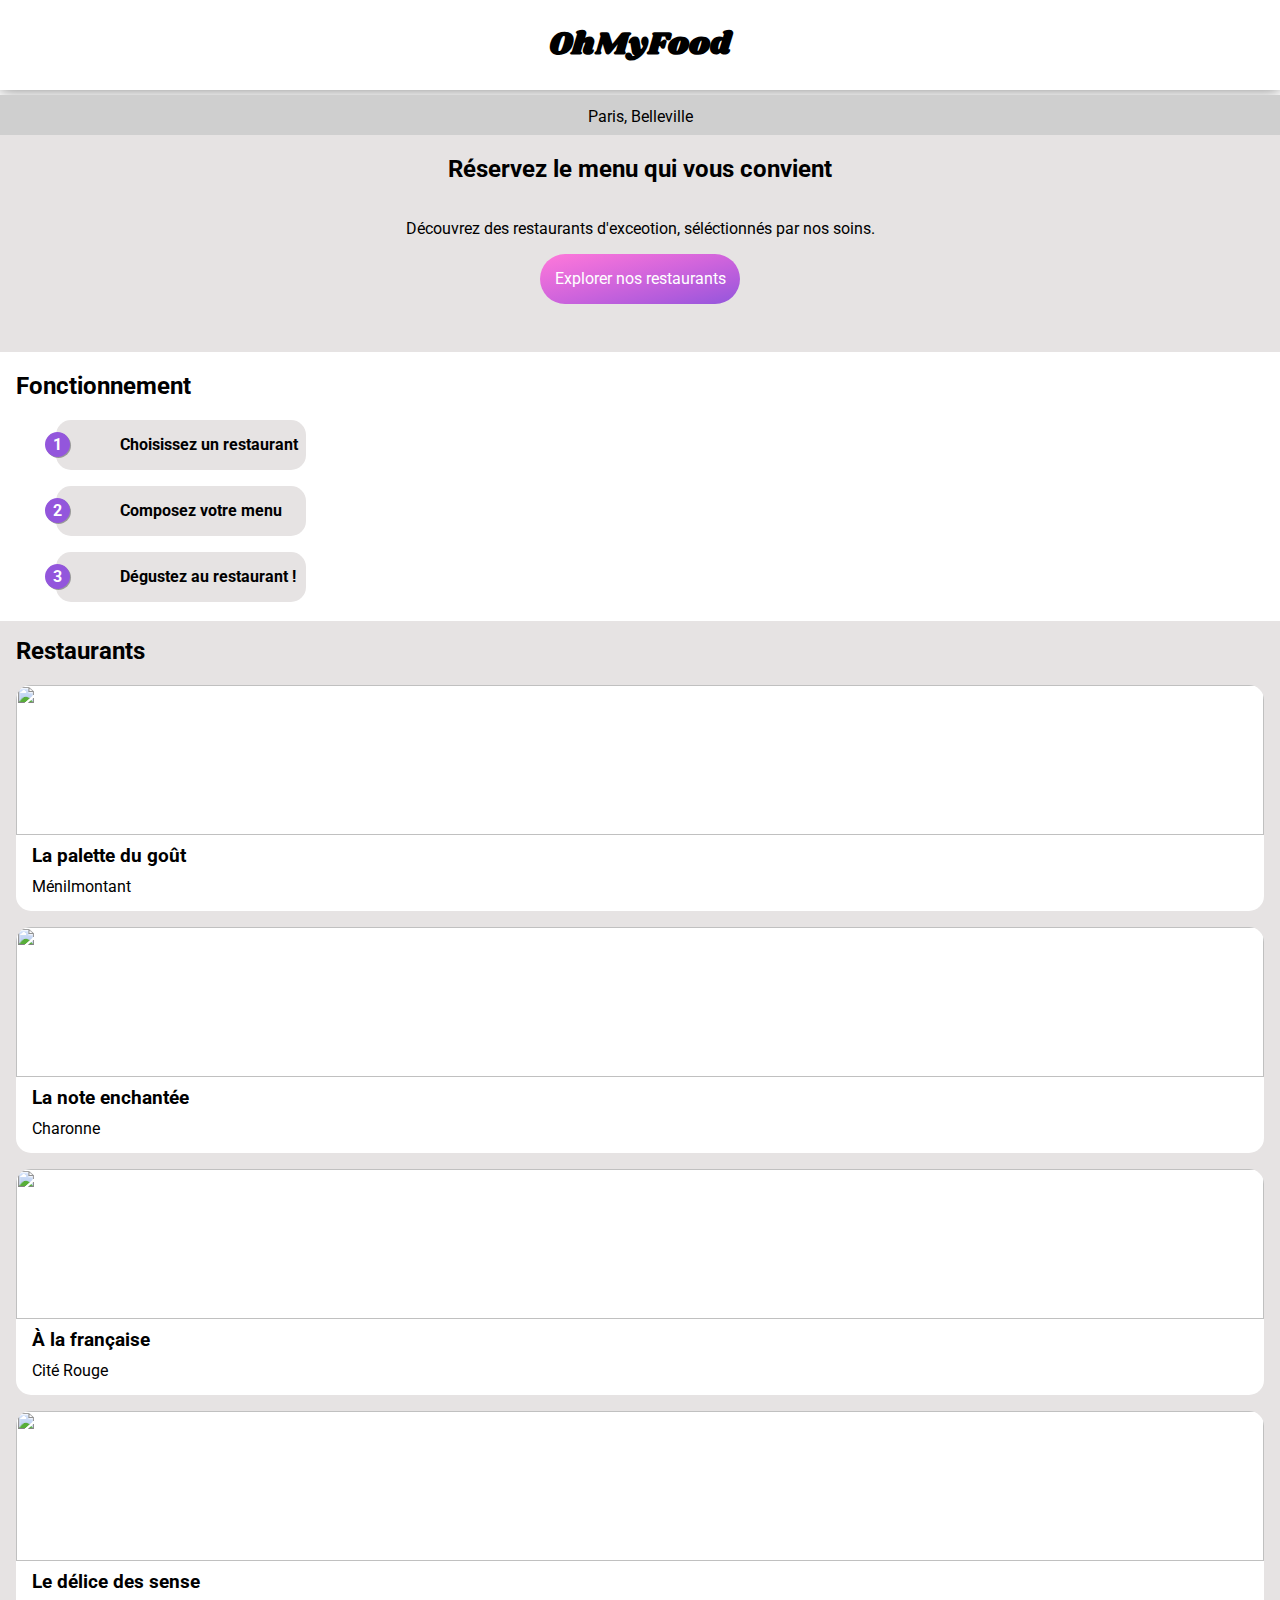
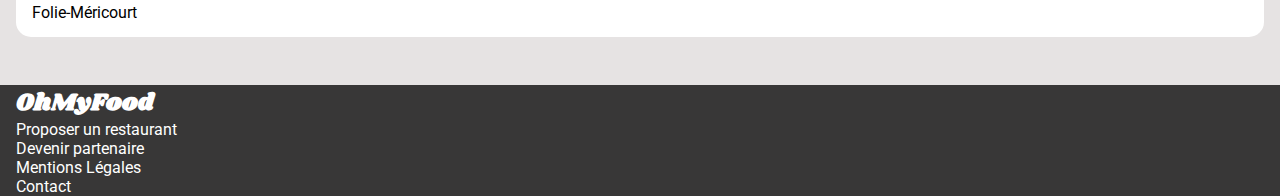
==== index.html @ 17fee3ae "maj" ====
<!DOCTYPE html>
<html>
    <head>
        <meta charset='utf-8'>
        <meta http-equiv='X-UA-Compatible' content='IE=edge'>
        <title>acceuil</title>
        <meta name='viewport' content='width=device-width, initial-scale=1'>
        <link rel='stylesheet' type='text/css' media='screen' href='main.css'>
        <script src="https://kit.fontawesome.com/38914195b2.js" crossorigin="anonymous"></script>

    </head>

    <body>
        <header>
            <h1 class="logo">OhMyFood</h1>
        </header>

        <main>
            <section id="desc">
                <div id="local">
                    <p><i class="fas fa-map-marker-alt"></i> Paris, Belleville</p>
                </div>
                <div id="des">
                    <h2>Réservez le menu qui vous convient</h2>
                    <p>Découvrez des restaurants d'exceotion, séléctionnés par nos soins.</p>
                    <a href="#resto" class="button">Explorer nos restaurants</a>
                </div>
            </section>

            <section id="fonction">
                <h2>Fonctionnement</h2>
                <ol class="l_style" id="list">
                    <li>
                        <i class="mod fas fa-mobile-alt"></i>
                        <span class="text">Choisissez un restaurant</span>
                    </li>
                    <li>
                        <i class="mod fas fa-list-ul"></i>
                        <span class="text">Composez votre menu</span>
                    </li>
                    <li>
                        <i class="mod fas fa-store"></i>
                        <span class="text"> Dégustez au restaurant !</span>
                    </li>
                </ol>
            </section>

            <section id="resto">
                <h2>Restaurants</h2>
                <ul class="l_style" id="a_list">
                    <li class="scale-up-bottom">
                        <figure class="a_fig">
                            <a class="link" href="taste.html"></a>
                            <div class="img">
                                <img class="a_img" src="img/Menilmontant.jpg"/>
                            </div>
                            <figcaption class="a_caption">
                                <h3>La palette du goût</h3>
                                <p>Ménilmontant</p>
                                <p class="heart">
                                    <i class="far fa-heart default-icon"></i>
                                    <i class="fas fa-heart hover-icon"></i>
                                </p>
                            </figcaption>
                        </figure>
                    </li>
                    <li class="scale-up-bottom">
                        <figure class="a_fig">
                            <a class="link" href="enchanted.html"></a>
                            <div class="img">
                                <img class="a_img" src="img/Charonne.jpg"/>
                            </div>
                            <figcaption class="a_caption">
                                <h3>La note enchantée</h3>
                                <p>Charonne</p>
                                <p class="heart">
                                    <i class="far fa-heart default-icon"></i>
                                    <i class="fas fa-heart hover-icon"></i>
                                </p>
                            </figcaption>
                        </figure>
                    </li>
                    <li class="scale-up-bottom">
                        <figure class="a_fig">
                            <a class="link" href="french.html"></a>
                            <div class="img">
                                <img class="a_img" src="img/Rouge.jpg"/>
                            </div>
                            <figcaption class="a_caption">
                                <h3>À la française</h3>
                                <p>Cité Rouge</p>
                                <p class="heart">
                                    <i class="far fa-heart default-icon"></i>
                                    <i class="fas fa-heart hover-icon"></i>
                                </p>
                            </figcaption>
                        </figure>
                    </li>
                    <li class="scale-up-bottom">
                        <figure class="a_fig">
                            <a class="link" href="pleasure.html"></a>
                            <div class="img">
                                <img class="a_img" src="img/Folie.jpg"/>
                            </div>
                            <figcaption class="a_caption">
                                <h3>Le délice des sense</h3>
                                <p>Folie-Méricourt</p>
                                <p class="heart">
                                    <i class="far fa-heart default-icon"></i>
                                    <i class="fas fa-heart hover-icon"></i>
                                </p>
                            </figcaption>
                        </figure>
                    </li>
                </ul>
            </section>
        </main>

        <footer>
            <h1 class="logo">OhMyFood</h1>
            <p><i class="fas fa-utensils"></i> Proposer un restaurant</p>
            <p><i class="fas fa-handshake"></i> Devenir partenaire</p>
            <p>Mentions Légales</p>
            <p>Contact</p>
        </footer>
    </body>
</html>
---- main.css ----
@import url("https://fonts.googleapis.com/css2?family=Shrikhand&display=swap");
@import url("https://fonts.googleapis.com/css2?family=Roboto:ital,wght@0,100;0,300;0,400;0,500;0,700;0,900;1,100;1,300;1,400;1,500;1,700;1,900&display=swap");
* {
  box-sizing: border-box;
  font-family: "Roboto", sans-serif;
}

body {
  margin: 0;
}

.logo {
  font-family: "Shrikhand", cursive;
}

.button {
  height: 50px;
  background-image: linear-gradient(to right bottom, #ff79da, #e86edb, #cf64dc, #b35cdc, #9356dc);
  border-radius: 25px;
  border: 0;
  color: white;
  width: 200px;
  display: flex;
  justify-content: center;
  align-items: center;
  text-decoration: none;
  margin-bottom: 3rem;
}

/*header*/
header {
  box-shadow: 0px 0px 15px gray;
  margin: 0;
  display: flex;
  align-items: center;
  justify-content: center;
}
header a {
  position: absolute;
  left: 10px;
}
header i {
  font-size: 25px;
  color: black;
}

/*footer*/
footer {
  background-color: #383737;
}
footer h1 {
  font-size: 1.5rem;
}
footer h1, footer p {
  margin: 0;
  margin-left: 1rem;
  color: white;
}

/*main accueil*/
#resto, #desc, #list li {
  background-color: #e6e3e3;
}

#fonction, .text, #resto h2 {
  margin-left: 1rem;
}

#resto h2 {
  padding-top: 1rem;
}

#des {
  display: flex;
  align-items: center;
  justify-content: center;
  flex-direction: column;
}
#des h2, #des p {
  width: 74%;
  text-align: center;
}

.l_style {
  list-style: none;
}

#list {
  counter-reset: counter;
}
#list li {
  counter-increment: counter;
  margin-top: 1rem;
  margin-bottom: 1rem;
  width: 250px;
  height: 50px;
  border-radius: 15px;
  display: flex;
  justify-content: center;
  align-items: center;
}
#list li .text {
  width: 180px;
  font-weight: bold;
}
#list li .mod {
  width: 16px;
  height: 16px;
  display: flex;
  justify-content: center;
}
#list li::before {
  content: counter(counter);
  display: flex;
  justify-content: center;
  align-items: center;
  position: relative;
  left: -18px;
  width: 25px;
  height: 25px;
  color: white;
  font-weight: bold;
  background: #9356DC;
  border-radius: 50%;
  box-shadow: 1px 1px 0 #999;
}

#local {
  display: flex;
  margin-top: 5px;
  background-color: #cfcfcf;
  align-items: center;
  justify-content: center;
  height: 2.5rem;
}
#local p {
  margin: 0px;
  height: 1rem;
}

.img {
  width: 100%;
  height: 150px;
}

.a_img {
  width: 100%;
  height: 100%;
  object-fit: cover;
  border-radius: 15px 15px 0 0;
}

.a_fig {
  border-radius: 15px;
  background-color: white;
  margin-left: 1rem;
  margin-right: 1rem;
  position: relative;
}

.link {
  position: absolute;
  width: 92%;
  height: 255px;
}

.a_caption {
  margin-left: 1rem;
  padding-top: 10px;
  padding-bottom: 5px;
}
.a_caption h3, .a_caption p {
  margin: 0;
  margin-bottom: 10px;
}

#a_list {
  padding: 0;
  padding-bottom: 2rem;
  margin-bottom: 0;
}

.heart {
  position: absolute;
  right: 25px;
}

.a_caption .heart {
  top: 180px;
}

/*main french*/
#hf_font {
  background-image: url("img/Rouge.jpg");
}

#he_font {
  background-image: url("img/Charonne.jpg");
}

#hp_font {
  background-image: url("img/Folie.jpg");
}

#ht_font {
  background-image: url("img/Menilmontant.jpg");
}

.h_font {
  background-size: cover;
  background-repeat: no-repeat;
  height: 260px;
}

.h_color {
  background-color: #e6e3e3;
  border-radius: 25px 25px 0 0;
  height: 50px;
  width: 100%;
  position: absolute;
  top: 320px;
}
.h_color a {
  position: absolute;
  top: 30px;
  right: 30px;
}
.h_color i {
  font-size: 25px;
  color: black;
}

.menu {
  background-color: #e6e3e3;
}
.menu h3 {
  font-weight: normal;
}
.menu h2 {
  margin-top: 1rem;
}

.m_div {
  width: 90%;
  margin-left: auto;
  margin-right: auto;
}
.m_div p {
  display: flex;
  flex-direction: column;
  background-color: white;
  border-radius: 15px;
  box-shadow: 0px 0px 15px #c5c4c4;
}
.m_div span {
  margin-left: 1rem;
}

.center {
  display: flex;
  justify-content: center;
  height: 8rem;
}

.deep {
  font-weight: bold;
}

/*# sourceMappingURL=main.css.map */
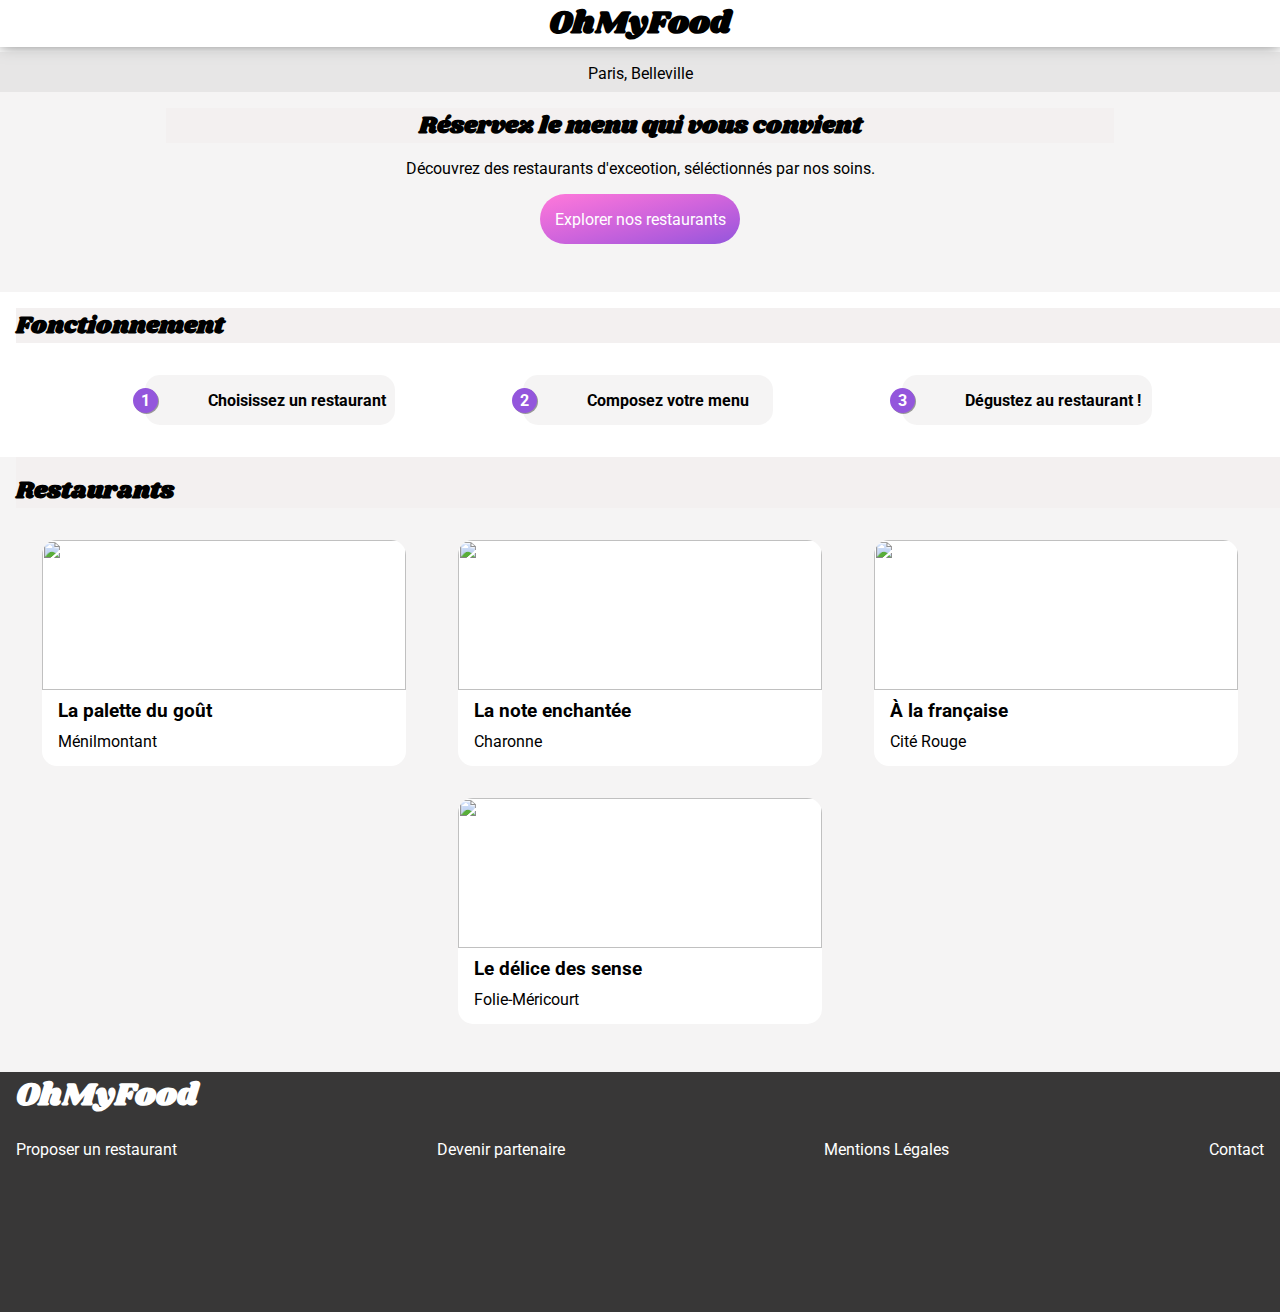
==== commit 6594994c: "maj" ====
--- a/index.html
+++ b/index.html
@@ -32,15 +32,15 @@
                 <ol class="l_style" id="list">
                     <li>
                         <i class="mod fas fa-mobile-alt"></i>
-                        <span class="text">Choisissez un restaurant</span>
+                        <span class="a_text">Choisissez un restaurant</span>
                     </li>
                     <li>
                         <i class="mod fas fa-list-ul"></i>
-                        <span class="text">Composez votre menu</span>
+                        <span class="a_text">Composez votre menu</span>
                     </li>
                     <li>
                         <i class="mod fas fa-store"></i>
-                        <span class="text"> Dégustez au restaurant !</span>
+                        <span class="a_text"> Dégustez au restaurant !</span>
                     </li>
                 </ol>
             </section>
@@ -48,7 +48,7 @@
             <section id="resto">
                 <h2>Restaurants</h2>
                 <ul class="l_style" id="a_list">
-                    <li class="scale-up-bottom">
+                    <li class="restos">
                         <figure class="a_fig">
                             <a class="link" href="taste.html"></a>
                             <div class="img">
@@ -57,14 +57,11 @@
                             <figcaption class="a_caption">
                                 <h3>La palette du goût</h3>
                                 <p>Ménilmontant</p>
-                                <p class="heart">
-                                    <i class="far fa-heart default-icon"></i>
-                                    <i class="fas fa-heart hover-icon"></i>
-                                </p>
+                                <span class="spoiler sp_home"><span id="visible"><i class="far fa-heart default-icon"></i></span><span id="hide"><i class="fas fa-heart hover-icon"></i></span></span>
                             </figcaption>
                         </figure>
                     </li>
-                    <li class="scale-up-bottom">
+                    <li class="restos">
                         <figure class="a_fig">
                             <a class="link" href="enchanted.html"></a>
                             <div class="img">
@@ -73,14 +70,12 @@
                             <figcaption class="a_caption">
                                 <h3>La note enchantée</h3>
                                 <p>Charonne</p>
-                                <p class="heart">
-                                    <i class="far fa-heart default-icon"></i>
-                                    <i class="fas fa-heart hover-icon"></i>
-                                </p>
+                                <span class="spoiler sp_home"><span id="visible"><i class="far fa-heart default-icon"></i></span><span id="hide"><i class="fas fa-heart hover-icon"></i></span></span>
+
                             </figcaption>
                         </figure>
                     </li>
-                    <li class="scale-up-bottom">
+                    <li class="restos">
                         <figure class="a_fig">
                             <a class="link" href="french.html"></a>
                             <div class="img">
@@ -89,14 +84,11 @@
                             <figcaption class="a_caption">
                                 <h3>À la française</h3>
                                 <p>Cité Rouge</p>
-                                <p class="heart">
-                                    <i class="far fa-heart default-icon"></i>
-                                    <i class="fas fa-heart hover-icon"></i>
-                                </p>
+                                <span class="spoiler sp_home"><span id="visible"><i class="far fa-heart default-icon"></i></span><span id="hide"><i class="fas fa-heart hover-icon"></i></span></span>
                             </figcaption>
                         </figure>
                     </li>
-                    <li class="scale-up-bottom">
+                    <li class="restos">
                         <figure class="a_fig">
                             <a class="link" href="pleasure.html"></a>
                             <div class="img">
@@ -105,10 +97,7 @@
                             <figcaption class="a_caption">
                                 <h3>Le délice des sense</h3>
                                 <p>Folie-Méricourt</p>
-                                <p class="heart">
-                                    <i class="far fa-heart default-icon"></i>
-                                    <i class="fas fa-heart hover-icon"></i>
-                                </p>
+                                <span class="spoiler sp_home"><span id="visible"><i class="far fa-heart default-icon"></i></span><span id="hide"><i class="fas fa-heart hover-icon"></i></span></span>
                             </figcaption>
                         </figure>
                     </li>
@@ -118,10 +107,12 @@
 
         <footer>
             <h1 class="logo">OhMyFood</h1>
-            <p><i class="fas fa-utensils"></i> Proposer un restaurant</p>
-            <p><i class="fas fa-handshake"></i> Devenir partenaire</p>
-            <p>Mentions Légales</p>
-            <p>Contact</p>
+            <div class="foot">
+                <a><i class="fas fa-utensils"></i> Proposer un restaurant</a>
+                <a><i class="fas fa-handshake"></i> Devenir partenaire</a>
+                <a>Mentions Légales</a>
+                <a href="/contact.html">Contact</a>
+            </div>
         </footer>
     </body>
 </html>--- a/main.css
+++ b/main.css
@@ -35,6 +35,9 @@
   align-items: center;
   justify-content: center;
 }
+header h1 {
+  margin: 0;
+}
 header a {
   position: absolute;
   left: 10px;
@@ -47,22 +50,57 @@
 /*footer*/
 footer {
   background-color: #383737;
+  height: 240px;
 }
 footer h1 {
-  font-size: 1.5rem;
-}
-footer h1, footer p {
-  margin: 0;
-  margin-left: 1rem;
   color: white;
+  margin-left: 1rem;
+  margin-right: 1rem;
+  margin-top: 0;
+}
+
+.foot {
+  display: flex;
+  flex-direction: column;
+  margin-left: 1rem;
+  margin-right: 1rem;
+}
+.foot a {
+  color: white;
+  margin: 0;
+  margin-bottom: 0.5rem;
+  text-decoration: none;
+}
+
+/*main contact*/
+#contact h2 {
+  margin-top: 0;
+}
+#contact .form {
+  padding-top: 1rem;
+  background-color: #f3f0f0;
+  height: 250px;
+  display: flex;
+  flex-direction: row;
+  flex-wrap: wrap;
+  justify-content: space-around;
+}
+#contact .form .text {
+  width: 40%;
+  height: 20px;
+}
+#contact .form .textarea {
+  width: 90%;
+  height: 80px;
+  resize: none;
 }
 
 /*main accueil*/
 #resto, #desc, #list li {
-  background-color: #e6e3e3;
-}
-
-#fonction, .text, #resto h2 {
+  background-color: #e6e3e366;
+}
+
+#fonction, .a_text, #resto h2 {
   margin-left: 1rem;
 }
 
@@ -87,6 +125,10 @@
 
 #list {
   counter-reset: counter;
+  display: flex;
+  flex-direction: column;
+  padding: 0;
+  align-items: center;
 }
 #list li {
   counter-increment: counter;
@@ -99,7 +141,7 @@
   justify-content: center;
   align-items: center;
 }
-#list li .text {
+#list li .a_text {
   width: 180px;
   font-weight: bold;
 }
@@ -128,7 +170,7 @@
 #local {
   display: flex;
   margin-top: 5px;
-  background-color: #cfcfcf;
+  background-color: #cfcfcf5e;
   align-items: center;
   justify-content: center;
   height: 2.5rem;
@@ -153,9 +195,10 @@
 .a_fig {
   border-radius: 15px;
   background-color: white;
-  margin-left: 1rem;
-  margin-right: 1rem;
+  margin-left: auto;
+  margin-right: auto;
   position: relative;
+  width: 95%;
 }
 
 .link {
@@ -175,21 +218,49 @@
 }
 
 #a_list {
+  display: flex;
+  flex-direction: column;
   padding: 0;
   padding-bottom: 2rem;
   margin-bottom: 0;
 }
 
-.heart {
+.restos {
+  width: 100%;
+}
+
+.sp_home span {
+  top: 180px;
+}
+
+.sp_other span {
+  top: 25px;
+}
+
+.spoiler i {
+  font-size: 25px;
+}
+.spoiler span {
   position: absolute;
   right: 25px;
 }
-
-.a_caption .heart {
-  top: 180px;
-}
-
-/*main french*/
+.spoiler #hide {
+  visibility: hidden;
+}
+.spoiler #hide i {
+  background: linear-gradient(to right bottom, #ff79da, #e86edb, #cf64dc, #b35cdc, #9356dc);
+  -webkit-background-clip: text;
+  -webkit-text-fill-color: transparent;
+  transition: opacity 1s ease-in-out;
+}
+.spoiler:hover #hide, .spoiler:target #hide {
+  visibility: visible;
+}
+.spoiler:hover #visible, .spoiler:target #visible {
+  visibility: hidden;
+}
+
+/*main menu*/
 #hf_font {
   background-image: url("img/Rouge.jpg");
 }
@@ -213,31 +284,30 @@
 }
 
 .h_color {
-  background-color: #e6e3e3;
+  background-color: #f3f0f0;
   border-radius: 25px 25px 0 0;
   height: 50px;
   width: 100%;
   position: absolute;
-  top: 320px;
-}
-.h_color a {
-  position: absolute;
-  top: 30px;
-  right: 30px;
-}
-.h_color i {
-  font-size: 25px;
-  color: black;
+  top: 278px;
+}
+
+h2 {
+  font-family: "Shrikhand", cursive;
+  margin-top: 1rem;
+  background-color: #f3f0f0;
+  margin-bottom: 0;
 }
 
 .menu {
-  background-color: #e6e3e3;
+  background-color: #f3f0f0;
+  display: flex;
+  flex-direction: column;
 }
 .menu h3 {
+  width: 10%;
   font-weight: normal;
-}
-.menu h2 {
-  margin-top: 1rem;
+  box-shadow: 0 3px #99e2d0;
 }
 
 .m_div {
@@ -245,12 +315,24 @@
   margin-left: auto;
   margin-right: auto;
 }
-.m_div p {
+.m_div .text {
   display: flex;
   flex-direction: column;
   background-color: white;
   border-radius: 15px;
   box-shadow: 0px 0px 15px #c5c4c4;
+  margin-bottom: 1rem;
+}
+.m_div .text .deep, .m_div .text .sold {
+  font-weight: bold;
+  font-size: 1rem;
+}
+.m_div .text .light {
+  display: flex;
+  justify-content: space-between;
+  margin-left: 1rem;
+  margin-right: 1rem;
+  font-size: 14px;
 }
 .m_div span {
   margin-left: 1rem;
@@ -260,10 +342,110 @@
   display: flex;
   justify-content: center;
   height: 8rem;
-}
-
-.deep {
-  font-weight: bold;
+  align-items: center;
+  background-color: #f3f0f0;
+  margin: 0;
+}
+
+.text {
+  -webkit-animation: text-focus-in 1s cubic-bezier(0.55, 0.085, 0.68, 0.53) both;
+  animation: text-focus-in 1s cubic-bezier(0.55, 0.085, 0.68, 0.53) both;
+}
+
+@-webkit-keyframes text-focus-in {
+  0% {
+    -webkit-filter: blur(12px);
+    filter: blur(12px);
+    -webkit-transform: translateY(10px);
+    transform: translateY(10px);
+    opacity: 0;
+  }
+  100% {
+    -webkit-filter: blur(0px);
+    filter: blur(0px);
+    -webkit-transform: translateY(0px);
+    transform: translateY(0px);
+    opacity: 1;
+  }
+}
+@keyframes text-focus-in {
+  0% {
+    -webkit-filter: blur(12px);
+    filter: blur(12px);
+    -webkit-transform: translateY(10px);
+    transform: translateY(10px);
+    opacity: 0;
+  }
+  100% {
+    -webkit-filter: blur(0px);
+    filter: blur(0px);
+    -webkit-transform: translateY(0px);
+    transform: translateY(0px);
+    opacity: 1;
+  }
+}
+/*tablette*/
+@media (min-width: 760px) and (max-width: 1024px) {
+  #list {
+    flex-direction: row;
+    flex-wrap: wrap;
+    justify-content: space-evenly;
+  }
+  #list li {
+    width: 380px;
+  }
+
+  #a_list {
+    flex-direction: row;
+    flex-wrap: wrap;
+  }
+  #a_list .restos {
+    width: 50%;
+  }
+
+  .foot {
+    flex-direction: row;
+    align-items: center;
+    justify-content: space-between;
+  }
+
+  .menu {
+    flex-direction: row;
+    flex-wrap: wrap;
+  }
+  .menu .m_div {
+    width: 40%;
+  }
+}
+/*desktop*/
+@media (min-width: 1024px) {
+  #list {
+    flex-direction: row;
+    justify-content: space-evenly;
+  }
+
+  #a_list {
+    flex-direction: row;
+    flex-wrap: wrap;
+    justify-content: space-evenly;
+  }
+  #a_list .restos {
+    width: 30%;
+  }
+
+  .foot {
+    flex-direction: row;
+    align-items: center;
+    justify-content: space-between;
+  }
+
+  .menu {
+    flex-direction: row;
+    flex-wrap: wrap;
+  }
+  .menu .m_div {
+    width: 30%;
+  }
 }
 
 /*# sourceMappingURL=main.css.map */
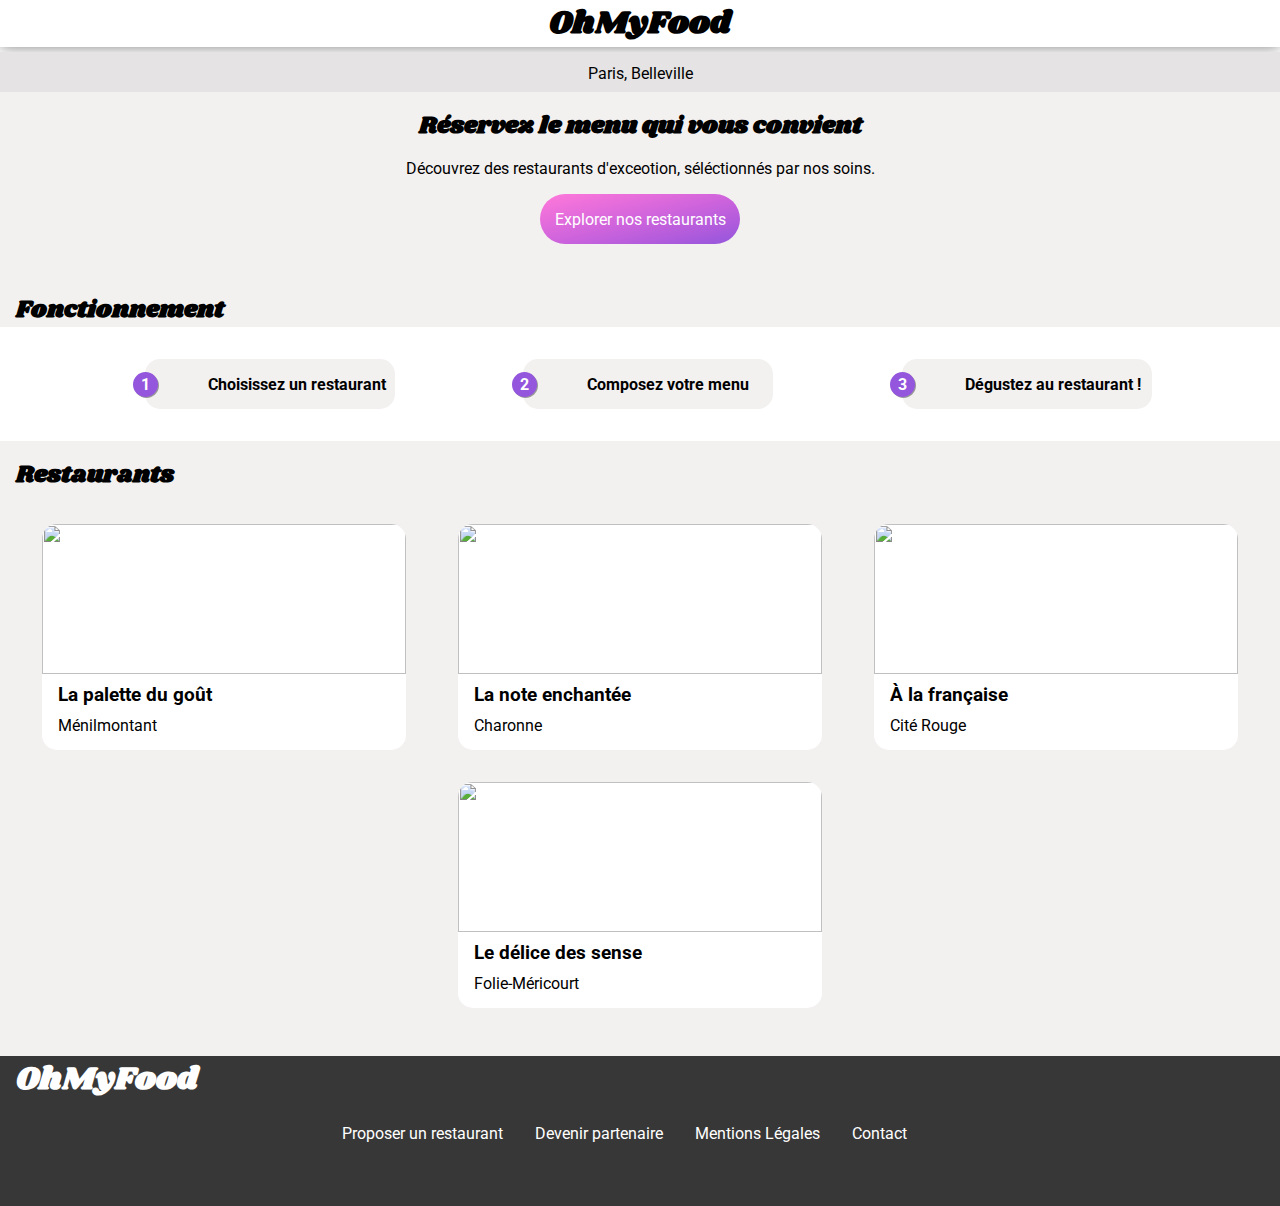
==== commit 2225a4e1: "finish" ====
--- a/index.html
+++ b/index.html
@@ -28,7 +28,9 @@
             </section>
 
             <section id="fonction">
-                <h2>Fonctionnement</h2>
+                <div id="title">
+                    <h2>Fonctionnement</h2>
+                </div>
                 <ol class="l_style" id="list">
                     <li>
                         <i class="mod fas fa-mobile-alt"></i>
--- a/main.css
+++ b/main.css
@@ -46,6 +46,9 @@
   font-size: 25px;
   color: black;
 }
+header .url {
+  display: none;
+}
 
 /*footer*/
 footer {
@@ -97,7 +100,7 @@
 
 /*main accueil*/
 #resto, #desc, #list li {
-  background-color: #e6e3e366;
+  background-color: #f3f0f0;
 }
 
 #fonction, .a_text, #resto h2 {
@@ -292,6 +295,16 @@
   top: 278px;
 }
 
+#title {
+  margin: 0;
+  margin-left: -1rem;
+  margin-top: -1rem;
+  background-color: #f3f0f0;
+}
+#title h2 {
+  margin-left: 1rem;
+}
+
 h2 {
   font-family: "Shrikhand", cursive;
   margin-top: 1rem;
@@ -315,6 +328,42 @@
   margin-left: auto;
   margin-right: auto;
 }
+.m_div .un {
+  -webkit-animation: 0.5s text-focus-in 1s cubic-bezier(0.55, 0.085, 0.68, 0.53) both;
+  animation: 0.5s text-focus-in 1s cubic-bezier(0.55, 0.085, 0.68, 0.53) both;
+}
+.m_div .deux {
+  -webkit-animation: 1s text-focus-in 1s cubic-bezier(0.55, 0.085, 0.68, 0.53) both;
+  animation: 1s text-focus-in 1s cubic-bezier(0.55, 0.085, 0.68, 0.53) both;
+}
+.m_div .trois {
+  -webkit-animation: 1.5s text-focus-in 1s cubic-bezier(0.55, 0.085, 0.68, 0.53) both;
+  animation: 1.5s text-focus-in 1s cubic-bezier(0.55, 0.085, 0.68, 0.53) both;
+}
+.m_div .quatre {
+  -webkit-animation: 2s text-focus-in 1s cubic-bezier(0.55, 0.085, 0.68, 0.53) both;
+  animation: 2s text-focus-in 1s cubic-bezier(0.55, 0.085, 0.68, 0.53) both;
+}
+.m_div .cinq {
+  -webkit-animation: 2.5s text-focus-in 1s cubic-bezier(0.55, 0.085, 0.68, 0.53) both;
+  animation: 2.5s text-focus-in 1s cubic-bezier(0.55, 0.085, 0.68, 0.53) both;
+}
+.m_div .six {
+  -webkit-animation: 2.75s text-focus-in 1s cubic-bezier(0.55, 0.085, 0.68, 0.53) both;
+  animation: 3s text-focus-in 1s cubic-bezier(0.55, 0.085, 0.68, 0.53) both;
+}
+.m_div .sept {
+  -webkit-animation: 3s text-focus-in 1s cubic-bezier(0.55, 0.085, 0.68, 0.53) both;
+  animation: 3.5s text-focus-in 1s cubic-bezier(0.55, 0.085, 0.68, 0.53) both;
+}
+.m_div .huit {
+  -webkit-animation: 3.25s text-focus-in 1s cubic-bezier(0.55, 0.085, 0.68, 0.53) both;
+  animation: 4s text-focus-in 1s cubic-bezier(0.55, 0.085, 0.68, 0.53) both;
+}
+.m_div .neuf {
+  -webkit-animation: 3.5s text-focus-in 1s cubic-bezier(0.55, 0.085, 0.68, 0.53) both;
+  animation: 4.5s text-focus-in 1s cubic-bezier(0.55, 0.085, 0.68, 0.53) both;
+}
 .m_div .text {
   display: flex;
   flex-direction: column;
@@ -332,7 +381,35 @@
   justify-content: space-between;
   margin-left: 1rem;
   margin-right: 1rem;
-  font-size: 14px;
+  font-size: 13px;
+}
+.m_div .text .left_button {
+  opacity: 0;
+  position: absolute;
+  right: 0;
+  top: 0;
+  height: 100%;
+  background-color: #99E2D0;
+  border-radius: 0 15px 15px 0;
+  border: 0;
+}
+.m_div .text:hover .left_button {
+  -webkit-animation: slide-left 0.5s cubic-bezier(0.25, 0.46, 0.45, 0.94) both;
+  animation: slide-left 0.5s cubic-bezier(0.25, 0.46, 0.45, 0.94) both;
+}
+.m_div .text:hover .left_button .valid {
+  -webkit-animation: rotate-center 0.6s ease-in-out both;
+  animation: rotate-center 0.6s ease-in-out both;
+  width: 25px;
+  color: white;
+}
+.m_div .text:hover .sold {
+  position: absolute;
+  right: 40px;
+  bottom: 0px;
+  transition: right 1s;
+  width: 25px;
+  background-color: white;
 }
 .m_div span {
   margin-left: 1rem;
@@ -347,17 +424,56 @@
   margin: 0;
 }
 
-.text {
-  -webkit-animation: text-focus-in 1s cubic-bezier(0.55, 0.085, 0.68, 0.53) both;
-  animation: text-focus-in 1s cubic-bezier(0.55, 0.085, 0.68, 0.53) both;
-}
-
+@-webkit-keyframes rotate-center {
+  0% {
+    -webkit-transform: rotate(0);
+    transform: rotate(0);
+  }
+  100% {
+    -webkit-transform: rotate(360deg);
+    transform: rotate(360deg);
+  }
+}
+@keyframes rotate-center {
+  0% {
+    -webkit-transform: rotate(0);
+    transform: rotate(0);
+  }
+  100% {
+    -webkit-transform: rotate(360deg);
+    transform: rotate(360deg);
+  }
+}
+@-webkit-keyframes slide-left {
+  0% {
+    -webkit-transform: translateX(10px);
+    transform: translateX(10px);
+    opacity: 0;
+  }
+  100% {
+    -webkit-transform: translateX(0);
+    transform: translateX(0);
+    opacity: 1;
+  }
+}
+@keyframes slide-left {
+  0% {
+    -webkit-transform: translateX(10px);
+    transform: translateX(10px);
+    opacity: 0;
+  }
+  100% {
+    -webkit-transform: translateX(0);
+    transform: translateX(0);
+    opacity: 1;
+  }
+}
 @-webkit-keyframes text-focus-in {
   0% {
-    -webkit-filter: blur(12px);
-    filter: blur(12px);
-    -webkit-transform: translateY(10px);
-    transform: translateY(10px);
+    -webkit-filter: blur(2px);
+    filter: blur(2px);
+    -webkit-transform: translateY(15px);
+    transform: translateY(15px);
     opacity: 0;
   }
   100% {
@@ -370,10 +486,10 @@
 }
 @keyframes text-focus-in {
   0% {
-    -webkit-filter: blur(12px);
-    filter: blur(12px);
-    -webkit-transform: translateY(10px);
-    transform: translateY(10px);
+    -webkit-filter: blur(2px);
+    filter: blur(2px);
+    -webkit-transform: translateY(15px);
+    transform: translateY(15px);
     opacity: 0;
   }
   100% {
@@ -403,10 +519,17 @@
     width: 50%;
   }
 
+  footer {
+    height: 150px;
+  }
+
   .foot {
     flex-direction: row;
     align-items: center;
-    justify-content: space-between;
+    justify-content: center;
+  }
+  .foot a {
+    margin-right: 2rem;
   }
 
   .menu {
@@ -414,11 +537,33 @@
     flex-wrap: wrap;
   }
   .menu .m_div {
-    width: 40%;
+    width: 45%;
+  }
+
+  header .url {
+    display: inline-block;
+    font-family: "Shrikhand", cursive;
+    font-weight: bold;
+    font-size: 1.5rem;
+    color: black;
+  }
+  header .fa-arrow-left {
+    display: none;
   }
 }
 /*desktop*/
 @media (min-width: 1024px) {
+  header .url {
+    display: inline-block;
+    font-family: "Shrikhand", cursive;
+    font-weight: bold;
+    font-size: 1.5rem;
+    color: black;
+  }
+  header .fa-arrow-left {
+    display: none;
+  }
+
   #list {
     flex-direction: row;
     justify-content: space-evenly;
@@ -433,10 +578,17 @@
     width: 30%;
   }
 
+  footer {
+    height: 150px;
+  }
+
   .foot {
     flex-direction: row;
     align-items: center;
-    justify-content: space-between;
+    justify-content: center;
+  }
+  .foot a {
+    margin-right: 2rem;
   }
 
   .menu {
@@ -444,7 +596,7 @@
     flex-wrap: wrap;
   }
   .menu .m_div {
-    width: 30%;
+    width: 32%;
   }
 }
 
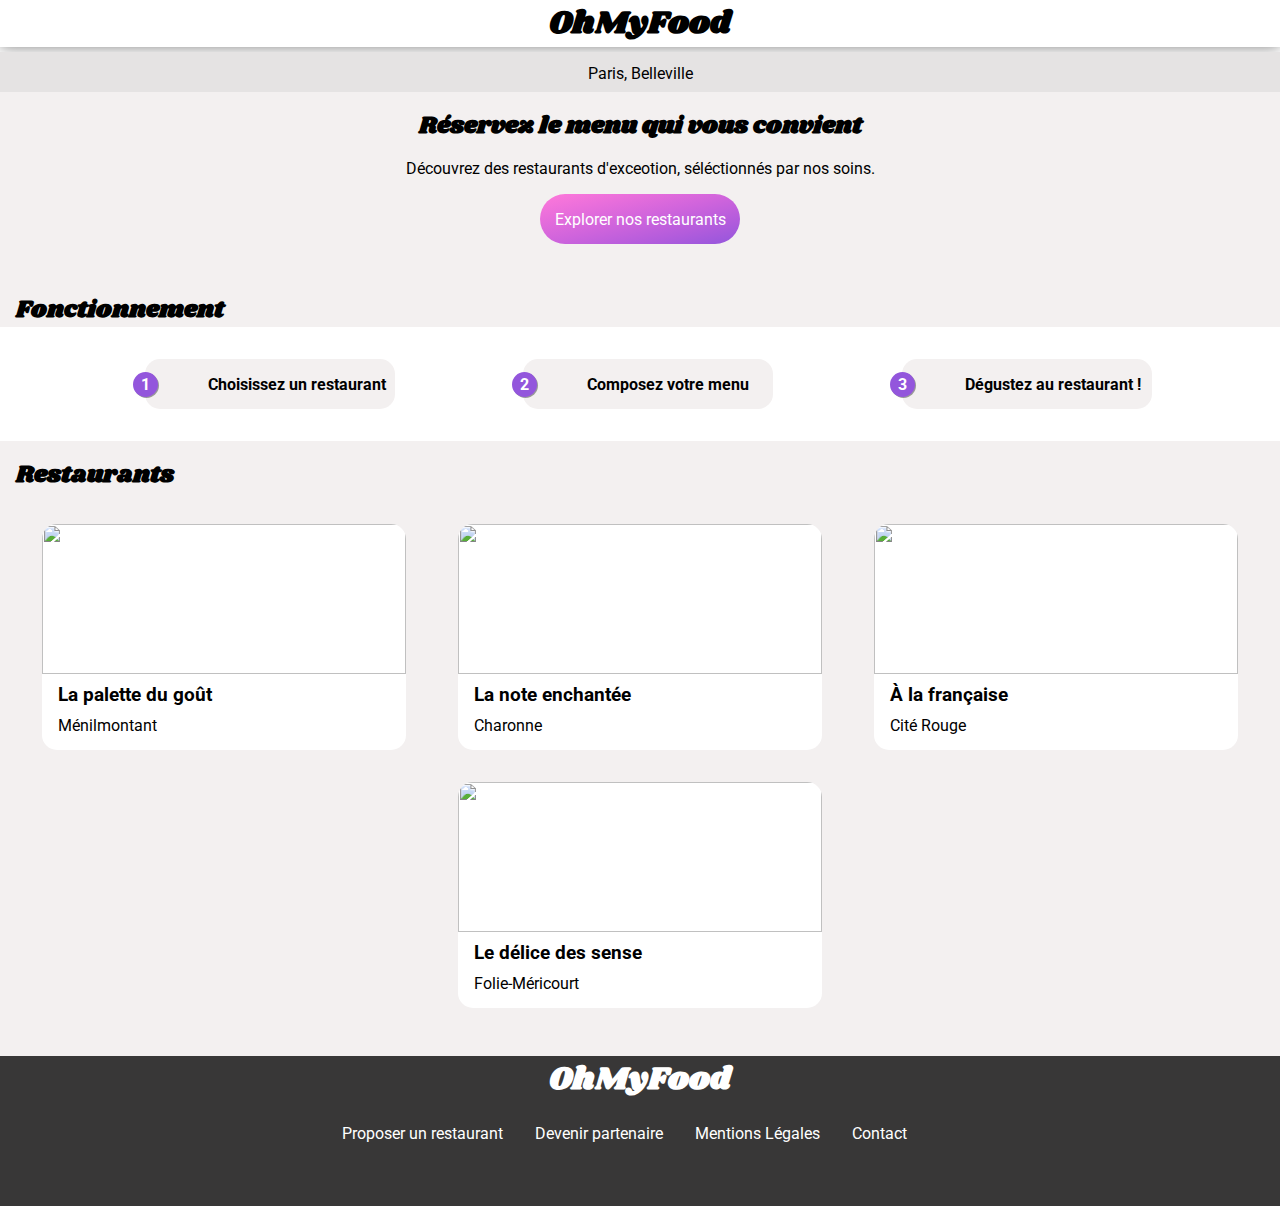
==== commit 63d611c6: "Update index.html" ====
--- a/index.html
+++ b/index.html
@@ -11,11 +11,25 @@
     </head>
 
     <body>
-        <header>
+        <div class="wrapper">
+            <img  class="donut" src="img/donut-1.1s-200px.svg" alt="donut">
+            <h1 class="logo">OhMyFood</h1>
+            <div class="cer">
+                <span class="circle circle-1"></span>
+                <span class="circle circle-2"></span>
+                <span class="circle circle-3"></span>
+                <span class="circle circle-4"></span>
+                <span class="circle circle-5"></span>
+                <span class="circle circle-6"></span>
+                <span class="circle circle-7"></span>
+                <span class="circle circle-8"></span>
+            </div>
+        </div>
+        <header class="main">
             <h1 class="logo">OhMyFood</h1>
         </header>
 
-        <main>
+        <main class="main">
             <section id="desc">
                 <div id="local">
                     <p><i class="fas fa-map-marker-alt"></i> Paris, Belleville</p>
@@ -59,7 +73,7 @@
                             <figcaption class="a_caption">
                                 <h3>La palette du goût</h3>
                                 <p>Ménilmontant</p>
-                                <span class="spoiler sp_home"><span id="visible"><i class="far fa-heart default-icon"></i></span><span id="hide"><i class="fas fa-heart hover-icon"></i></span></span>
+                                <span class="spoiler sp_home"><span class="visible"><i class="far fa-heart default-icon"></i></span><span class="hide"><i class="fas fa-heart hover-icon"></i></span></span>
                             </figcaption>
                         </figure>
                     </li>
@@ -72,7 +86,7 @@
                             <figcaption class="a_caption">
                                 <h3>La note enchantée</h3>
                                 <p>Charonne</p>
-                                <span class="spoiler sp_home"><span id="visible"><i class="far fa-heart default-icon"></i></span><span id="hide"><i class="fas fa-heart hover-icon"></i></span></span>
+                                <span class="spoiler sp_home"><span class="visible"><i class="far fa-heart default-icon"></i></span><span class="hide"><i class="fas fa-heart hover-icon"></i></span></span>
 
                             </figcaption>
                         </figure>
@@ -86,7 +100,7 @@
                             <figcaption class="a_caption">
                                 <h3>À la française</h3>
                                 <p>Cité Rouge</p>
-                                <span class="spoiler sp_home"><span id="visible"><i class="far fa-heart default-icon"></i></span><span id="hide"><i class="fas fa-heart hover-icon"></i></span></span>
+                                <span class="spoiler sp_home"><span class="visible"><i class="far fa-heart default-icon"></i></span><span class="hide"><i class="fas fa-heart hover-icon"></i></span></span>
                             </figcaption>
                         </figure>
                     </li>
@@ -99,7 +113,7 @@
                             <figcaption class="a_caption">
                                 <h3>Le délice des sense</h3>
                                 <p>Folie-Méricourt</p>
-                                <span class="spoiler sp_home"><span id="visible"><i class="far fa-heart default-icon"></i></span><span id="hide"><i class="fas fa-heart hover-icon"></i></span></span>
+                                <span class="spoiler sp_home"><span class="visible"><i class="far fa-heart default-icon"></i></span><span class="hide"><i class="fas fa-heart hover-icon"></i></span></span>
                             </figcaption>
                         </figure>
                     </li>
@@ -107,14 +121,14 @@
             </section>
         </main>
 
-        <footer>
+        <footer class="main">
             <h1 class="logo">OhMyFood</h1>
             <div class="foot">
                 <a><i class="fas fa-utensils"></i> Proposer un restaurant</a>
                 <a><i class="fas fa-handshake"></i> Devenir partenaire</a>
                 <a>Mentions Légales</a>
-                <a href="/contact.html">Contact</a>
+                <a href="contact.html">Contact</a>
             </div>
         </footer>
     </body>
-</html>+</html>
--- a/main.css
+++ b/main.css
@@ -247,19 +247,19 @@
   position: absolute;
   right: 25px;
 }
-.spoiler #hide {
+.spoiler .hide {
   visibility: hidden;
 }
-.spoiler #hide i {
+.spoiler .hide i {
   background: linear-gradient(to right bottom, #ff79da, #e86edb, #cf64dc, #b35cdc, #9356dc);
   -webkit-background-clip: text;
   -webkit-text-fill-color: transparent;
   transition: opacity 1s ease-in-out;
 }
-.spoiler:hover #hide, .spoiler:target #hide {
+.spoiler:hover .hide, .spoiler:target .hide {
   visibility: visible;
 }
-.spoiler:hover #visible, .spoiler:target #visible {
+.spoiler:hover .visible, .spoiler:target .visible {
   visibility: hidden;
 }
 
@@ -328,41 +328,45 @@
   margin-left: auto;
   margin-right: auto;
 }
-.m_div .un {
-  -webkit-animation: 0.5s text-focus-in 1s cubic-bezier(0.55, 0.085, 0.68, 0.53) both;
-  animation: 0.5s text-focus-in 1s cubic-bezier(0.55, 0.085, 0.68, 0.53) both;
-}
-.m_div .deux {
-  -webkit-animation: 1s text-focus-in 1s cubic-bezier(0.55, 0.085, 0.68, 0.53) both;
-  animation: 1s text-focus-in 1s cubic-bezier(0.55, 0.085, 0.68, 0.53) both;
-}
-.m_div .trois {
-  -webkit-animation: 1.5s text-focus-in 1s cubic-bezier(0.55, 0.085, 0.68, 0.53) both;
-  animation: 1.5s text-focus-in 1s cubic-bezier(0.55, 0.085, 0.68, 0.53) both;
-}
-.m_div .quatre {
-  -webkit-animation: 2s text-focus-in 1s cubic-bezier(0.55, 0.085, 0.68, 0.53) both;
-  animation: 2s text-focus-in 1s cubic-bezier(0.55, 0.085, 0.68, 0.53) both;
-}
-.m_div .cinq {
-  -webkit-animation: 2.5s text-focus-in 1s cubic-bezier(0.55, 0.085, 0.68, 0.53) both;
-  animation: 2.5s text-focus-in 1s cubic-bezier(0.55, 0.085, 0.68, 0.53) both;
-}
-.m_div .six {
-  -webkit-animation: 2.75s text-focus-in 1s cubic-bezier(0.55, 0.085, 0.68, 0.53) both;
-  animation: 3s text-focus-in 1s cubic-bezier(0.55, 0.085, 0.68, 0.53) both;
-}
-.m_div .sept {
-  -webkit-animation: 3s text-focus-in 1s cubic-bezier(0.55, 0.085, 0.68, 0.53) both;
-  animation: 3.5s text-focus-in 1s cubic-bezier(0.55, 0.085, 0.68, 0.53) both;
-}
-.m_div .huit {
-  -webkit-animation: 3.25s text-focus-in 1s cubic-bezier(0.55, 0.085, 0.68, 0.53) both;
-  animation: 4s text-focus-in 1s cubic-bezier(0.55, 0.085, 0.68, 0.53) both;
-}
-.m_div .neuf {
-  -webkit-animation: 3.5s text-focus-in 1s cubic-bezier(0.55, 0.085, 0.68, 0.53) both;
-  animation: 4.5s text-focus-in 1s cubic-bezier(0.55, 0.085, 0.68, 0.53) both;
+.m_div .text:nth-child(1) {
+  -webkit-animation: 2s text-focus-in 1s;
+  animation: 2s text-focus-in 1s;
+}
+.m_div .text:nth-child(2) {
+  -webkit-animation: 2.25s text-focus-in 1s;
+  animation: 2.25s text-focus-in 1s;
+}
+.m_div .text:nth-child(3) {
+  -webkit-animation: 2.5s text-focus-in 1s;
+  animation: 2.5s text-focus-in 1s;
+}
+.m_div .text:nth-child(4) {
+  -webkit-animation: 2.75s text-focus-in 1s;
+  animation: 2.75s text-focus-in 1s;
+}
+.m_div .text:nth-child(5) {
+  -webkit-animation: 3s text-focus-in 1s;
+  animation: 3s text-focus-in 1s;
+}
+.m_div .text:nth-child(6) {
+  -webkit-animation: 3.25s text-focus-in 1s;
+  animation: 3.25s text-focus-in 1s;
+}
+.m_div .text:nth-child(7) {
+  -webkit-animation: 3.5s text-focus-in 1s;
+  animation: 3.5s text-focus-in 1s;
+}
+.m_div .text:nth-child(8) {
+  -webkit-animation: 3.75s text-focus-in 1s;
+  animation: 3.75s text-focus-in 1s;
+}
+.m_div .text:nth-child(9) {
+  -webkit-animation: 4s text-focus-in 1s;
+  animation: 4s text-focus-in 1s;
+}
+.m_div .text:nth-child(10) {
+  -webkit-animation: 4.25s text-focus-in 1s;
+  animation: 4.25s text-focus-in 1s;
 }
 .m_div .text {
   display: flex;
@@ -371,6 +375,7 @@
   border-radius: 15px;
   box-shadow: 0px 0px 15px #c5c4c4;
   margin-bottom: 1rem;
+  position: relative;
 }
 .m_div .text .deep, .m_div .text .sold {
   font-weight: bold;
@@ -424,6 +429,122 @@
   margin: 0;
 }
 
+.main {
+  animation: unload 8s;
+}
+
+.wrapper {
+  position: absolute;
+  top: 50%;
+  left: 50%;
+  transform: translate(-50%, -50%);
+  opacity: 0;
+  animation: unloadtow 8s;
+}
+.wrapper .logo {
+  position: absolute;
+  top: 30px;
+  right: 30px;
+  rotate: 40deg;
+}
+.wrapper .circle {
+  display: inline-block;
+  width: 15px;
+  height: 15px;
+  background-color: #fcdc29;
+  border-radius: 50%;
+  animation: loading 1.5s;
+}
+.wrapper .donut {
+  animation: load 3.5s;
+}
+.wrapper .donut, .wrapper .cer {
+  align-items: center;
+  width: 80%;
+}
+.wrapper .circle-1 {
+  animation-delay: 0.1s;
+}
+.wrapper .circle-2 {
+  animation-delay: 0.2s;
+}
+.wrapper .circle-3 {
+  animation-delay: 0.3s;
+}
+.wrapper .circle-4 {
+  animation-delay: 0.4s;
+}
+.wrapper .circle-5 {
+  animation-delay: 0.5s;
+}
+.wrapper .circle-6 {
+  animation-delay: 0.6s;
+}
+.wrapper .circle-7 {
+  animation-delay: 0.7s;
+}
+.wrapper .circle-8 {
+  animation-delay: 0.8s;
+}
+
+@keyframes unloadtow {
+  0% {
+    opacity: 1;
+  }
+  50% {
+    opacity: 1;
+  }
+  75% {
+    opacity: 0;
+  }
+  100% {
+    opacity: 0;
+  }
+}
+@keyframes unload {
+  0% {
+    opacity: 0;
+  }
+  50% {
+    opacity: 0;
+  }
+  75% {
+    opacity: 1;
+  }
+  100% {
+    opacity: 1;
+  }
+}
+@keyframes load {
+  0% {
+    transform: rotate(0);
+  }
+  100% {
+    transform: rotate(360deg);
+  }
+}
+@keyframes loading {
+  0% {
+    transform: translateY(-10px);
+    background-color: #fcdc29;
+  }
+  25% {
+    transform: translateY(-5px);
+    background-color: #fcdc29;
+  }
+  50% {
+    transform: translateY(10px);
+    background-color: #ef584a;
+  }
+  75% {
+    transform: translateY(5px);
+    background-color: #ef584a;
+  }
+  100% {
+    transform: translateY(-10px);
+    background-color: #fcdc29;
+  }
+}
 @-webkit-keyframes rotate-center {
   0% {
     -webkit-transform: rotate(0);
@@ -521,6 +642,9 @@
 
   footer {
     height: 150px;
+  }
+  footer h1 {
+    text-align: center;
   }
 
   .foot {
@@ -581,6 +705,9 @@
   footer {
     height: 150px;
   }
+  footer h1 {
+    text-align: center;
+  }
 
   .foot {
     flex-direction: row;
